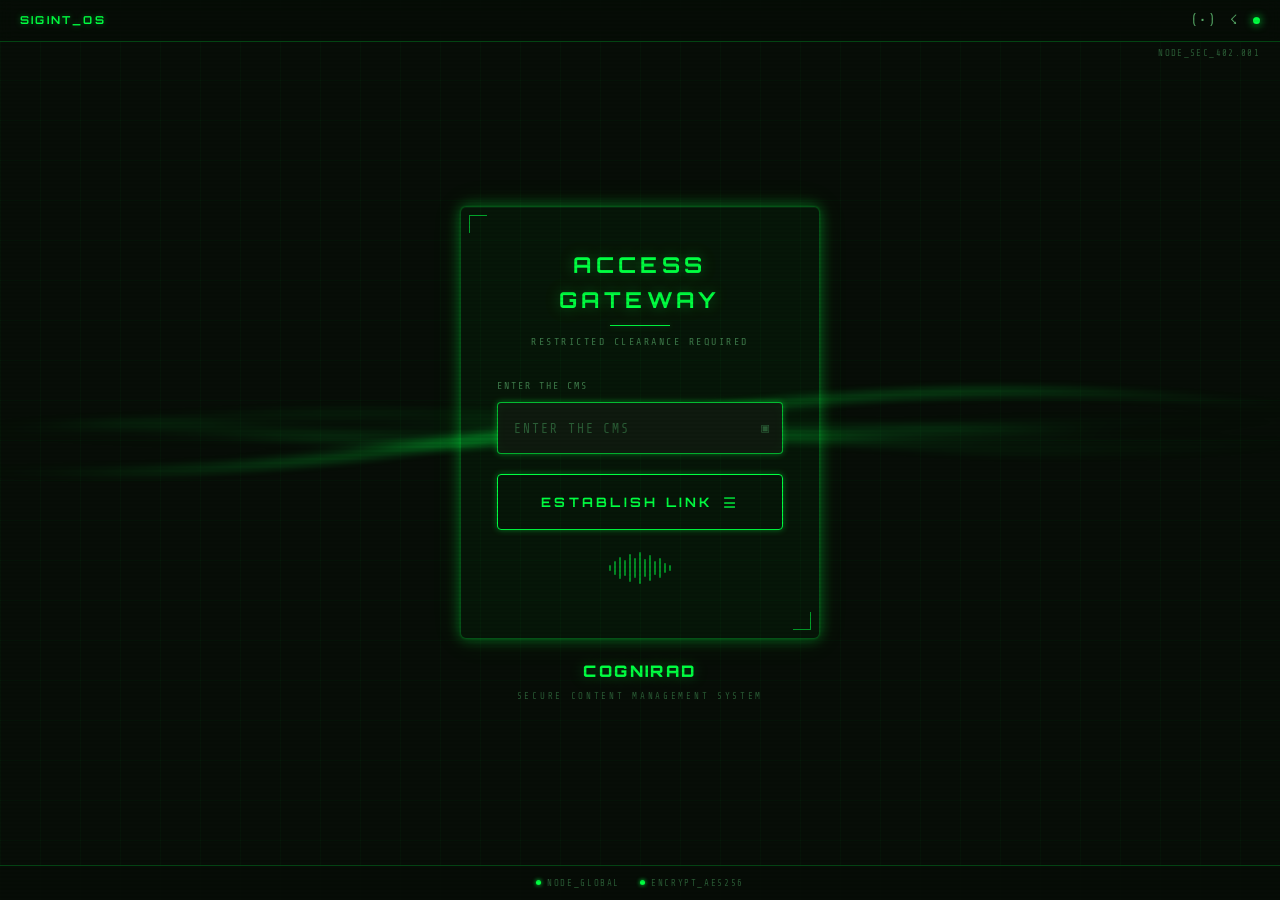
==== static/app.html @ 2909939a "Initial commit: Cognitive Radio Backend & Frontend" ====
<!DOCTYPE html>
<html lang="en">
<head>
  <meta charset="UTF-8" />
  <meta name="viewport" content="width=device-width, initial-scale=1.0, maximum-scale=1.0, user-scalable=no, viewport-fit=cover" />
  <meta name="theme-color" content="#070d07" />
  <title>COGNIRAD — TERMINAL</title>
  
  <script src="/static/js/auth.js"></script>
  
  <link rel="stylesheet" href="/static/css/style.css" />
  <link rel="stylesheet" href="/static/css/app.css" />
</head>
<body>

  <!-- Loading Screen -->
  <div id="app-loader">
    <div class="waveform">
      <div class="bar"></div><div class="bar"></div><div class="bar"></div><div class="bar"></div><div class="bar"></div>
    </div>
    <div class="loader-text">ESTABLISHING CONNECTION...</div>
  </div>

  <!-- Notification Banner -->
  <div id="notif-banner" class="notification-banner">
    <div class="notif-title" id="notif-title">SYS_ALERT</div>
    <div class="notif-body" id="notif-body">Incoming transmission...</div>
  </div>

  <div class="app-container">
    
    <!-- Shared Header -->
    <header class="app-header">
      <div class="header-top">
        <div class="header-brand">
          <span class="icon-wifi" aria-hidden="true">&#x2630;</span>
          SIGINT_OS
        </div>
        <div class="header-badge" id="header-status">ENCRYPTED</div>
      </div>
      <div class="header-info">
        <div>
          <div class="operator-id">
            <span class="status-dot"></span>
            <span id="header-name">OPERATOR_ID</span>
          </div>
          <div class="operator-sub" id="header-sub">CHAN_PRIMARY // SUB_RAD_04</div>
        </div>
        <div class="freq-display">
          <div class="freq-val" id="header-freq">--- MHz</div>
          <div class="energy-bar"><div class="energy-fill" id="header-energy"></div></div>
        </div>
      </div>
    </header>

    <!-- Viewport Slider -->
    <div class="view-slider">
      
      <!-- Layer 1: Contacts List -->
      <div id="contacts-panel" class="panel">
        <div class="contacts-scroll" id="contacts-list">
          <!-- Populated via JS -->
        </div>
        <footer class="sys-strip">
            <div class="sys-strip__item"><span class="dot"></span><span>NODE_GLOBAL</span></div>
            <div class="sys-strip__item"><span class="dot"></span><span>ENCRYPT_AES256</span></div>
        </footer>
      </div>

      <!-- Layer 2: Chat Panel -->
      <div id="chat-panel" class="panel">
        <div class="chat-header">
          <div class="chat-back" id="chat-back-btn">&#x25C0;</div>
          <div>
            <div class="chat-title" id="chat-target-name">NODE_SIGMA</div>
            <span class="chat-title-sub" id="chat-target-sub">Frequency locked</span>
          </div>
        </div>
        
        <div class="chat-scroll" id="chat-messages">
          <!-- Populated via JS -->
          <div class="empty-state">Secure channel established. Awaiting transmission...</div>
        </div>

        <div class="chat-input-bar">
          <div class="chat-input-wrapper">
            <input type="text" id="chat-input" class="chat-input" placeholder="ENTER_COMMAND_OR_MESSAGE..." autocomplete="off">
          </div>
          <button id="chat-send-btn" class="chat-send">&#x27A4;</button>
        </div>
      </div>

    </div>
  </div>

  <script src="/static/js/app.js"></script>
</body>
</html>
---- static/css/style.css ----
/* ============================================================
   COGNIRAD — SIGINT_OS Design System
   style.css — Global tokens, login screen, shared components
   ============================================================ */

@import url('https://fonts.googleapis.com/css2?family=Share+Tech+Mono&family=Orbitron:wght@400;700;900&display=swap');

/* ── TOKENS ──────────────────────────────────────────────── */
:root {
  --bg:           #070d07;
  --bg-panel:     #0b130b;
  --bg-input:     #0f1a0f;
  --bg-card:      rgba(0, 255, 65, 0.04);

  --green:        #00ff41;
  --green-mid:    #00cc33;
  --green-dim:    #1a4d26;
  --green-ghost:  rgba(0, 255, 65, 0.08);
  --green-glow:   rgba(0, 255, 65, 0.25);

  --amber:        #ffb800;
  --red:          #ff3333;
  --blue:         #00cfff;

  --text-primary:   #00ff41;
  --text-secondary: #5aad6a;
  --text-muted:     #2a5c35;
  --text-label:     #3d7a4a;

  --border:       rgba(0, 255, 65, 0.25);
  --border-focus: rgba(0, 255, 65, 0.7);

  --font-mono:    'Share Tech Mono', 'Courier New', monospace;
  --font-display: 'Orbitron', monospace;

  --glow-sm:  0 0 6px rgba(0, 255, 65, 0.4);
  --glow-md:  0 0 14px rgba(0, 255, 65, 0.35), 0 0 30px rgba(0, 255, 65, 0.1);
  --glow-lg:  0 0 20px rgba(0, 255, 65, 0.5), 0 0 60px rgba(0, 255, 65, 0.15);

  --radius-sm: 2px;
  --radius-md: 4px;
  --radius-lg: 6px;

  --transition: 0.2s ease;
}

/* ── RESET ───────────────────────────────────────────────── */
*, *::before, *::after {
  box-sizing: border-box;
  margin: 0;
  padding: 0;
}

html, body {
  height: 100%;
  overflow-x: hidden;
}

body {
  background-color: var(--bg);
  color: var(--text-primary);
  font-family: var(--font-mono);
  font-size: 14px;
  line-height: 1.6;
  -webkit-font-smoothing: antialiased;
}

/* ── SCROLLBAR ───────────────────────────────────────────── */
::-webkit-scrollbar { width: 4px; }
::-webkit-scrollbar-track { background: var(--bg); }
::-webkit-scrollbar-thumb { background: var(--green-dim); border-radius: 2px; }

/* ── SCANLINE OVERLAY ────────────────────────────────────── */
body::before {
  content: '';
  position: fixed;
  inset: 0;
  background: repeating-linear-gradient(
    0deg,
    transparent,
    transparent 2px,
    rgba(0, 0, 0, 0.07) 2px,
    rgba(0, 0, 0, 0.07) 4px
  );
  pointer-events: none;
  z-index: 9999;
}

/* ── GRID BACKGROUND ─────────────────────────────────────── */
body::after {
  content: '';
  position: fixed;
  inset: 0;
  background-image:
    linear-gradient(rgba(0,255,65,0.03) 1px, transparent 1px),
    linear-gradient(90deg, rgba(0,255,65,0.03) 1px, transparent 1px);
  background-size: 40px 40px;
  pointer-events: none;
  z-index: 0;
}

/* ── CANVAS WAVE BACKGROUND ──────────────────────────────── */
#wave-canvas {
  position: fixed;
  inset: 0;
  width: 100%;
  height: 100%;
  z-index: 1;
  opacity: 0.35;
}

/* ── PAGE WRAPPER ────────────────────────────────────────── */
.page {
  position: relative;
  z-index: 10;
  min-height: 100vh;
  display: flex;
  flex-direction: column;
}

/* ── STATUS BAR ──────────────────────────────────────────── */
.status-bar {
  display: flex;
  align-items: center;
  justify-content: space-between;
  padding: 10px 20px;
  border-bottom: 1px solid var(--border);
  background: rgba(7, 13, 7, 0.85);
  backdrop-filter: blur(8px);
  -webkit-backdrop-filter: blur(8px);
  letter-spacing: 0.12em;
  font-size: 11px;
}

.status-bar__brand {
  font-family: var(--font-display);
  font-size: 11px;
  font-weight: 700;
  color: var(--green);
  letter-spacing: 0.2em;
  text-shadow: var(--glow-sm);
}

.status-bar__right {
  display: flex;
  align-items: center;
  gap: 14px;
}

.status-dot {
  display: inline-block;
  width: 7px;
  height: 7px;
  border-radius: 50%;
  background: var(--green);
  box-shadow: 0 0 8px var(--green);
  animation: pulse-dot 2s ease-in-out infinite;
}

.status-dot.amber { background: var(--amber); box-shadow: 0 0 8px var(--amber); }
.status-dot.red   { background: var(--red);   box-shadow: 0 0 8px var(--red); }

@keyframes pulse-dot {
  0%, 100% { opacity: 1; }
  50% { opacity: 0.4; }
}

.icon-signal, .icon-wifi {
  color: var(--text-secondary);
  font-size: 13px;
}

/* ── NODE REF TAG ────────────────────────────────────────── */
.node-ref {
  font-size: 9px;
  color: var(--text-muted);
  letter-spacing: 0.15em;
  text-align: right;
  padding: 4px 20px 0;
}

/* ── LOGIN CONTAINER ─────────────────────────────────────── */
.login-container {
  flex: 1;
  display: flex;
  flex-direction: column;
  align-items: center;
  justify-content: center;
  padding: 24px 20px 40px;
  gap: 0;
}

/* ── LOGIN CARD ──────────────────────────────────────────── */
.login-card {
  width: 100%;
  max-width: 360px;
  background: var(--bg-card);
  border: 1px solid var(--border);
  border-radius: var(--radius-lg);
  padding: 32px 28px 28px;
  box-shadow:
    0 0 0 1px rgba(0,255,65,0.05),
    inset 0 1px 0 rgba(0,255,65,0.08),
    var(--glow-md);
  position: relative;
  overflow: hidden;
}

/* corner decorators */
.login-card::before,
.login-card::after {
  content: '';
  position: absolute;
  width: 18px;
  height: 18px;
  border-color: var(--green);
  border-style: solid;
  opacity: 0.6;
}
.login-card::before { top: 8px; left: 8px; border-width: 1px 0 0 1px; }
.login-card::after  { bottom: 8px; right: 8px; border-width: 0 1px 1px 0; }

/* ── CARD HEADER ─────────────────────────────────────────── */
.card-header {
  text-align: center;
  margin-bottom: 28px;
}

.card-header__title {
  font-family: var(--font-display);
  font-size: 20px;
  font-weight: 700;
  letter-spacing: 0.2em;
  color: var(--green);
  text-shadow: var(--glow-md);
  text-transform: uppercase;
}

.card-header__divider {
  display: block;
  width: 60px;
  height: 1px;
  background: var(--green);
  margin: 8px auto;
  box-shadow: var(--glow-sm);
}

.card-header__sub {
  font-size: 10px;
  letter-spacing: 0.25em;
  color: var(--text-label);
  text-transform: uppercase;
}

/* ── FORM ELEMENTS ───────────────────────────────────────── */
.form-group {
  margin-bottom: 20px;
}

.form-label {
  display: block;
  font-size: 10px;
  letter-spacing: 0.2em;
  color: var(--text-label);
  text-transform: uppercase;
  margin-bottom: 8px;
}

.input-wrapper {
  position: relative;
}

.form-input {
  width: 100%;
  height: 52px;
  background: var(--bg-input);
  border: 1px solid var(--border);
  border-radius: var(--radius-md);
  color: var(--text-primary);
  font-family: var(--font-mono);
  font-size: 15px;
  padding: 0 44px 0 16px;
  outline: none;
  transition: border-color var(--transition), box-shadow var(--transition);
  letter-spacing: 0.08em;
}

.form-input::placeholder {
  color: var(--text-muted);
  font-size: 13px;
  letter-spacing: 0.15em;
}

.form-input:focus {
  border-color: var(--border-focus);
  box-shadow: var(--glow-sm), inset 0 0 12px rgba(0,255,65,0.04);
}

.input-icon {
  position: absolute;
  right: 14px;
  top: 50%;
  transform: translateY(-50%);
  color: var(--text-muted);
  font-size: 13px;
  pointer-events: none;
}

/* ── ESTABLISH LINK BUTTON ───────────────────────────────── */
.btn-primary {
  width: 100%;
  height: 56px;
  background: transparent;
  border: 1px solid var(--green);
  border-radius: var(--radius-md);
  color: var(--green);
  font-family: var(--font-display);
  font-size: 13px;
  font-weight: 700;
  letter-spacing: 0.25em;
  text-transform: uppercase;
  cursor: pointer;
  position: relative;
  overflow: hidden;
  transition: all var(--transition);
  display: flex;
  align-items: center;
  justify-content: center;
  gap: 10px;
  box-shadow: var(--glow-sm);
  margin-top: 8px;
}

.btn-primary::before {
  content: '';
  position: absolute;
  inset: 0;
  background: linear-gradient(90deg, transparent, rgba(0,255,65,0.08), transparent);
  transform: translateX(-100%);
  transition: transform 0.6s ease;
}

.btn-primary:hover {
  background: rgba(0,255,65,0.07);
  box-shadow: var(--glow-lg);
  letter-spacing: 0.3em;
}

.btn-primary:hover::before {
  transform: translateX(100%);
}

.btn-primary:active {
  transform: scale(0.99);
}

.btn-primary.loading {
  pointer-events: none;
  opacity: 0.7;
}

/* QR icon in button */
.btn-icon {
  font-size: 14px;
  opacity: 0.7;
}

/* ── ERROR MESSAGE ────────────────────────────────────────── */
.error-msg {
  display: none;
  font-size: 11px;
  color: var(--red);
  letter-spacing: 0.1em;
  margin-top: 12px;
  text-align: center;
  padding: 8px;
  border: 1px solid rgba(255,51,51,0.3);
  border-radius: var(--radius-sm);
  background: rgba(255,51,51,0.05);
  animation: blink-in 0.3s ease;
}

.error-msg.visible {
  display: block;
}

@keyframes blink-in {
  from { opacity: 0; transform: translateY(-4px); }
  to   { opacity: 1; transform: translateY(0); }
}

/* ── WAVEFORM MINI (inside card) ─────────────────────────── */
.waveform-mini {
  height: 36px;
  margin: 20px 0;
  display: flex;
  align-items: center;
  justify-content: center;
  gap: 3px;
  opacity: 0.5;
}

.waveform-mini .bar {
  width: 2px;
  border-radius: 1px;
  background: var(--green);
  animation: wave-bar 1.4s ease-in-out infinite;
}

.waveform-mini .bar:nth-child(1)  { height: 6px;  animation-delay: 0s; }
.waveform-mini .bar:nth-child(2)  { height: 14px; animation-delay: 0.1s; }
.waveform-mini .bar:nth-child(3)  { height: 22px; animation-delay: 0.2s; }
.waveform-mini .bar:nth-child(4)  { height: 16px; animation-delay: 0.3s; }
.waveform-mini .bar:nth-child(5)  { height: 28px; animation-delay: 0.4s; }
.waveform-mini .bar:nth-child(6)  { height: 20px; animation-delay: 0.5s; }
.waveform-mini .bar:nth-child(7)  { height: 32px; animation-delay: 0.6s; }
.waveform-mini .bar:nth-child(8)  { height: 18px; animation-delay: 0.7s; }
.waveform-mini .bar:nth-child(9)  { height: 26px; animation-delay: 0.8s; }
.waveform-mini .bar:nth-child(10) { height: 14px; animation-delay: 0.9s; }
.waveform-mini .bar:nth-child(11) { height: 20px; animation-delay: 1.0s; }
.waveform-mini .bar:nth-child(12) { height: 10px; animation-delay: 1.1s; }
.waveform-mini .bar:nth-child(13) { height: 6px;  animation-delay: 1.2s; }

@keyframes wave-bar {
  0%, 100% { transform: scaleY(0.4); opacity: 0.4; }
  50%       { transform: scaleY(1);   opacity: 1; }
}

/* ── FOOTER ──────────────────────────────────────────────── */
.login-footer {
  text-align: center;
  margin-top: 20px;
}

.login-footer__brand {
  font-family: var(--font-display);
  font-size: 16px;
  font-weight: 900;
  color: var(--green);
  letter-spacing: 0.15em;
  text-shadow: var(--glow-md);
}

.login-footer__tagline {
  font-size: 9px;
  letter-spacing: 0.3em;
  color: var(--text-muted);
  text-transform: uppercase;
  margin-top: 4px;
}

/* ── SYSTEM STATUS STRIP ─────────────────────────────────── */
.sys-strip {
  display: flex;
  align-items: center;
  justify-content: center;
  gap: 20px;
  padding: 10px 20px;
  border-top: 1px solid var(--border);
  background: rgba(7, 13, 7, 0.9);
  font-size: 9px;
  letter-spacing: 0.18em;
  color: var(--text-muted);
  text-transform: uppercase;
  position: relative;
  z-index: 10;
}

.sys-strip__item {
  display: flex;
  align-items: center;
  gap: 6px;
}

.sys-strip__item .dot {
  width: 5px;
  height: 5px;
  border-radius: 50%;
  background: var(--green);
  box-shadow: 0 0 4px var(--green);
  flex-shrink: 0;
}

/* ── LOADING STATE (transition to app) ───────────────────── */
.loading-overlay {
  position: fixed;
  inset: 0;
  background: var(--bg);
  z-index: 1000;
  display: flex;
  flex-direction: column;
  align-items: center;
  justify-content: center;
  gap: 24px;
  opacity: 0;
  pointer-events: none;
  transition: opacity 0.3s ease;
}

.loading-overlay.active {
  opacity: 1;
  pointer-events: all;
}

.loading-overlay__text {
  font-family: var(--font-display);
  font-size: 12px;
  letter-spacing: 0.3em;
  color: var(--green);
  text-shadow: var(--glow-sm);
  animation: blink-text 1s step-end infinite;
}

@keyframes blink-text {
  0%, 100% { opacity: 1; }
  50%       { opacity: 0; }
}

.loading-bar-track {
  width: 200px;
  height: 2px;
  background: var(--green-dim);
  border-radius: 1px;
  overflow: hidden;
}

.loading-bar-fill {
  height: 100%;
  background: var(--green);
  box-shadow: var(--glow-sm);
  width: 0%;
  animation: load-fill 1.8s ease-in-out forwards;
}

@keyframes load-fill {
  0%   { width: 0%; }
  60%  { width: 75%; }
  100% { width: 100%; }
}

/* ── UTILITY CLASSES ─────────────────────────────────────── */
.hidden  { display: none !important; }
.sr-only { position: absolute; width: 1px; height: 1px; overflow: hidden; clip: rect(0,0,0,0); }

/* ── RESPONSIVE ──────────────────────────────────────────── */
@media (max-width: 479px) {
  .login-container {
    padding: 16px 16px 30px;
  }
  .login-card {
    padding: 24px 20px 20px;
    max-width: 100%;
  }
  .card-header__title {
    font-size: 18px;
    letter-spacing: 0.15em;
  }
  .form-input {
    font-size: 14px;
    height: 48px;
  }
  .btn-primary {
    height: 50px;
    font-size: 12px;
  }
  .login-footer {
    margin-top: 16px;
  }
  .login-footer__brand {
    font-size: 14px;
  }
  .sys-strip {
    gap: 12px;
    padding: 8px 16px;
    flex-wrap: wrap;
  }
}

@media (min-width: 480px) {
  .login-card {
    padding: 40px 36px 32px;
  }
  .card-header__title {
    font-size: 22px;
  }
}
---- static/css/app.css ----
/* ============================================================
   COGNIRAD — App Screen CSS (Chat & Contacts)
   ============================================================ */

body { overflow: hidden; } /* No body scroll on mobile */

.app-container {
    display: flex;
    flex-direction: column;
    height: 100vh;
    height: 100dvh;
    position: relative;
    overflow: hidden;
}

/* ── HEADER ──────────────────────────────────────────────── */
.app-header {
    flex-shrink: 0;
    padding: 12px 16px;
    border-bottom: 1px solid var(--border);
    background: rgba(7, 13, 7, 0.9);
    z-index: 20;
}
.header-top { display: flex; justify-content: space-between; align-items: center; margin-bottom: 8px; }
.header-brand { display: flex; align-items: center; gap: 8px; font-family: var(--font-display); color: var(--green); font-size: 14px; font-weight: bold; letter-spacing: 0.1em; }
.header-badge { border: 1px solid var(--green); padding: 2px 6px; font-size: 9px; color: var(--green); letter-spacing: 0.1em; }

.header-info { display: flex; justify-content: space-between; align-items: flex-end; }
.operator-id { display: flex; align-items: center; gap: 6px; font-size: 12px; color: var(--green); font-weight: bold; margin-bottom: 2px; }
.operator-sub { font-size: 9px; color: var(--text-muted); }
.freq-display { text-align: right; }
.freq-val { font-family: var(--font-display); font-size: 14px; font-weight: bold; color: var(--green); margin-bottom: 4px; }
.energy-bar { width: 100px; height: 4px; background: var(--green-dim); overflow: hidden; }
.energy-fill { height: 100%; background: var(--green); width: 0%; transition: width 0.3s; }

/* ── VIEWPORT SLIDER ─────────────────────────────────────── */
.view-slider {
    flex: 1;
    position: relative;
    width: 100%;
    overflow: hidden;
}
.panel {
    position: absolute;
    inset: 0;
    transition: transform 0.3s cubic-bezier(0.25, 0.8, 0.25, 1);
    background: var(--bg);
    display: flex;
    flex-direction: column;
}

#contacts-panel { transform: translateX(0); z-index: 10; }
#chat-panel { transform: translateX(100%); z-index: 15; box-shadow: -5px 0 20px rgba(0,0,0,0.5); }

body.viewing-chat #contacts-panel { transform: translateX(-30%); }
body.viewing-chat #chat-panel { transform: translateX(0); }

/* ── CONTACTS LIST ───────────────────────────────────────── */
.contacts-scroll {
    flex: 1;
    overflow-y: auto;
}
.contact-row {
    display: flex;
    align-items: center;
    padding: 12px 16px;
    border-bottom: 1px solid rgba(0, 255, 65, 0.1);
    cursor: pointer;
    min-height: 64px;
}
.contact-row:active { background: rgba(0, 255, 65, 0.05); }
.c-icon { width: 36px; height: 36px; border: 1px solid var(--border); display: flex; align-items: center; justify-content: center; margin-right: 12px; color: var(--green); }
.c-info { flex: 1; }
.c-name { font-weight: bold; font-size: 12px; color: var(--green); margin-bottom: 2px; }
.c-sub { font-size: 10px; color: var(--text-muted); }
.c-badge { background: var(--green); color: var(--bg); font-size: 10px; padding: 2px 6px; border-radius: 10px; font-weight: bold; display: none; margin-left: 10px; }
.c-badge.active { display: block; }
.status-indicator { width: 8px; height: 8px; border-radius: 50%; background: var(--text-muted); box-shadow: 0 0 5px var(--text-muted); margin-right: 12px;}
.status-indicator.online { background: var(--green); box-shadow: 0 0 5px var(--green); }
.status-indicator.jammed { background: var(--amber); box-shadow: 0 0 5px var(--amber); }

/* ── CHAT PANEL ──────────────────────────────────────────── */
.chat-header {
    display: flex;
    align-items: center;
    padding: 12px 16px;
    border-bottom: 1px solid var(--border);
    background: rgba(0, 255, 65, 0.03);
    flex-shrink: 0;
}
.chat-back { font-size: 20px; color: var(--green); cursor: pointer; margin-right: 12px; padding: 4px; }
.chat-title { font-size: 14px; font-weight: bold; color: var(--green); }
.chat-title-sub { font-size: 9px; color: var(--text-muted); display: block; margin-top: 2px; }

.chat-scroll {
    flex: 1;
    overflow-y: auto;
    padding: 16px;
    display: flex;
    flex-direction: column;
    gap: 12px;
}
.msg { max-width: 85%; padding: 10px 12px; border: 1px solid var(--border); font-size: 12px; line-height: 1.4; position: relative; }
.msg-time { position: absolute; top: -14px; font-size: 9px; color: var(--text-muted); white-space: nowrap; }
.msg.in { align-self: flex-start; background: rgba(0, 255, 65, 0.02); }
.msg.in .msg-time { left: 0; }
.msg.out { align-self: flex-end; border-color: var(--green); background: rgba(0, 255, 65, 0.08); }
.msg.out .msg-time { right: 0; }
.msg.system { align-self: center; border-color: var(--red); color: var(--red); background: rgba(255, 51, 51, 0.05); text-align: center; max-width: 95%; font-size: 11px; margin: 10px 0;}

/* ── CHAT INPUT ──────────────────────────────────────────── */
.chat-input-bar {
    flex-shrink: 0;
    display: flex;
    align-items: center;
    padding: 10px;
    border-top: 1px solid var(--border);
    background: var(--bg-panel);
    gap: 8px;
    position: relative;
    z-index: 30; /* Keep above keyboard */
}
.chat-input-wrapper {
    flex: 1;
    display: flex;
    align-items: center;
    border: 1px solid var(--border);
    padding: 0 12px;
    height: 44px;
    background: var(--bg-input);
}
.chat-input-wrapper::before { content: 'CMD>'; color: var(--text-muted); font-size: 12px; margin-right: 8px; }
.chat-input { flex: 1; background: transparent; border: none; color: var(--green); font-family: var(--font-mono); font-size: 14px; outline: none; }
.chat-send { background: var(--green); border: none; width: 44px; height: 44px; display: flex; align-items: center; justify-content: center; cursor: pointer; color: var(--bg); font-size: 18px; }
.chat-send:active { transform: scale(0.95); }

/* ── LOADING SCREEN ──────────────────────────────────────── */
#app-loader {
    position: fixed; inset: 0; background: var(--bg); z-index: 9999;
    display: flex; flex-direction: column; align-items: center; justify-content: center;
    transition: opacity 0.5s;
}
.waveform {
    width: 100px; height: 30px; display: flex; align-items: center; gap: 3px; margin-bottom: 20px;
}
.waveform .bar {
    flex: 1; background: var(--green); height: 100%; animation: wave 1s ease-in-out infinite; transform-origin: center;
}
.waveform .bar:nth-child(2) { animation-delay: 0.1s; }
.waveform .bar:nth-child(3) { animation-delay: 0.2s; }
.waveform .bar:nth-child(4) { animation-delay: 0.3s; }
.waveform .bar:nth-child(5) { animation-delay: 0.4s; }
@keyframes wave { 0%, 100% { transform: scaleY(0.2); } 50% { transform: scaleY(1); } }
.loader-text { font-family: var(--font-display); font-size: 12px; letter-spacing: 0.3em; color: var(--green); animation: blink-text 1s step-end infinite; }

/* ── NOTIFICATIONS ───────────────────────────────────────── */
.notification-banner {
    position: fixed; top: -100px; left: 10px; right: 10px; background: rgba(7, 13, 7, 0.95); border: 1px solid var(--green);
    padding: 12px 16px; z-index: 10000; transition: top 0.3s cubic-bezier(0.175, 0.885, 0.32, 1.275);
    box-shadow: var(--glow-md); border-left: 4px solid var(--green); display: flex; flex-direction: column;
}
.notification-banner.show { top: 10px; }
.notif-title { font-weight: bold; font-size: 11px; color: var(--green); margin-bottom: 4px; }
.notif-body { font-size: 12px; color: var(--text-secondary); white-space: nowrap; overflow: hidden; text-overflow: ellipsis; }

/* ── EMPTY STATE ─────────────────────────────────────────── */
.empty-state { text-align: center; padding: 40px 20px; color: var(--text-muted); font-size: 12px; font-style: italic; }
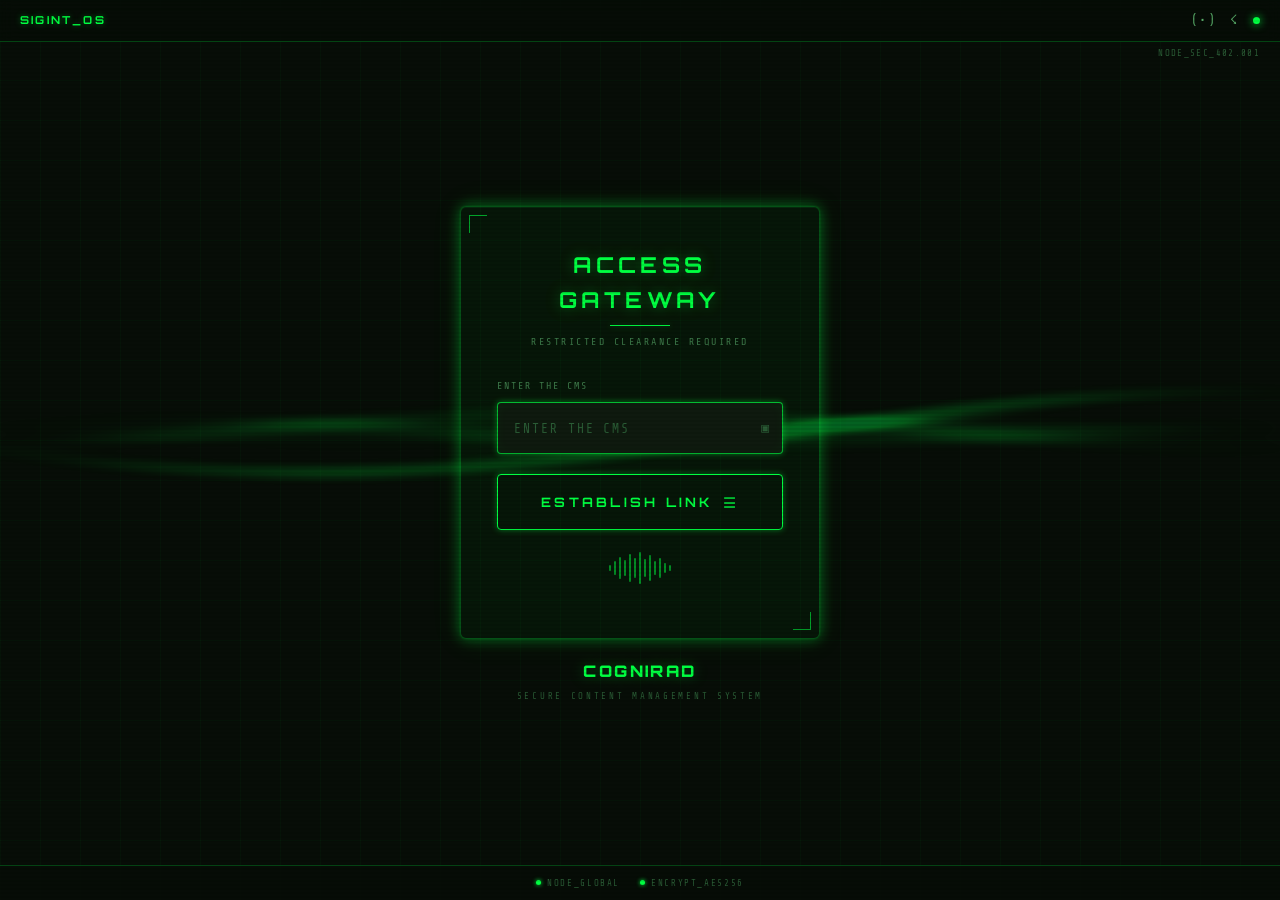
==== commit 1c07cacb: "feat: deliver full CogniRad platform refresh Consolidate the cognitive-radio backend, allocator/clas" ====
--- a/static/app.html
+++ b/static/app.html
@@ -23,8 +23,27 @@
 
   <!-- Notification Banner -->
   <div id="notif-banner" class="notification-banner">
-    <div class="notif-title" id="notif-title">SYS_ALERT</div>
+    <div class="notif-header">
+      <div class="notif-dot"></div>
+      <div class="notif-title" id="notif-title">SYS_ALERT</div>
+    </div>
     <div class="notif-body" id="notif-body">Incoming transmission...</div>
+  </div>
+
+  <!-- ── FORCED JAM OVERLAY ─────────────────────────────────────────── -->
+  <!-- Covers the entire screen when admin force-jams the user's channel -->
+  <div id="jam-overlay" class="jam-overlay" aria-live="assertive" aria-atomic="true">
+    <div class="jam-scanlines"></div>
+    <div class="jam-content">
+      <div class="jam-icon">⚠</div>
+      <div class="jam-title">CHANNEL JAMMED</div>
+      <div class="jam-channel" id="jam-channel-label">CH-?</div>
+      <div class="jam-sub">SPECTRUM INTERFERENCE DETECTED<br>AWAITING REALLOCATION…</div>
+      <div class="jam-bars">
+        <span></span><span></span><span></span><span></span><span></span>
+        <span></span><span></span><span></span><span></span><span></span>
+      </div>
+    </div>
   </div>
 
   <div class="app-container">
@@ -34,7 +53,7 @@
       <div class="header-top">
         <div class="header-brand">
           <span class="icon-wifi" aria-hidden="true">&#x2630;</span>
-          SIGINT_OS
+          COGNIRAD
         </div>
         <div class="header-badge" id="header-status">ENCRYPTED</div>
       </div>
@@ -58,6 +77,21 @@
       
       <!-- Layer 1: Contacts List -->
       <div id="contacts-panel" class="panel">
+        <!-- Search bar -->
+        <div class="contacts-search-bar">
+          <span class="search-icon">&#x1F50D;</span>
+          <input type="text" id="contacts-search" class="contacts-search-input" placeholder="Search contacts..." autocomplete="off" />
+          <button id="search-clear" class="search-clear" aria-label="Clear search">&#x2715;</button>
+        </div>
+
+        <!-- Filter Tabs -->
+        <div class="filter-tabs">
+          <button class="filter-tab active" data-filter="all" onclick="setFilter('all')">All</button>
+          <button class="filter-tab" data-filter="same" onclick="setFilter('same')">Same Channel</button>
+          <button class="filter-tab" data-filter="other" onclick="setFilter('other')">Cross Channel</button>
+          <button class="filter-tab" data-filter="online" onclick="setFilter('online')">Online</button>
+        </div>
+
         <div class="contacts-scroll" id="contacts-list">
           <!-- Populated via JS -->
         </div>
@@ -84,7 +118,7 @@
 
         <div class="chat-input-bar">
           <div class="chat-input-wrapper">
-            <input type="text" id="chat-input" class="chat-input" placeholder="ENTER_COMMAND_OR_MESSAGE..." autocomplete="off">
+            <input type="text" id="chat-input" class="chat-input" placeholder="Type a message..." autocomplete="off">
           </div>
           <button id="chat-send-btn" class="chat-send">&#x27A4;</button>
         </div>
--- a/static/css/app.css
+++ b/static/css/app.css
@@ -1,8 +1,11 @@
 /* ============================================================
    COGNIRAD — App Screen CSS (Chat & Contacts)
+   Complete rewrite for responsiveness, contrast, and WhatsApp-style UX
    ============================================================ */
 
-body { overflow: hidden; } /* No body scroll on mobile */
+body {
+    overflow: hidden;
+}
 
 .app-container {
     display: flex;
@@ -16,22 +19,91 @@
 /* ── HEADER ──────────────────────────────────────────────── */
 .app-header {
     flex-shrink: 0;
-    padding: 12px 16px;
-    border-bottom: 1px solid var(--border);
-    background: rgba(7, 13, 7, 0.9);
+    padding: 14px 16px;
+    border-bottom: 1px solid rgba(0, 255, 65, 0.2);
+    background: linear-gradient(180deg, rgba(0, 255, 65, 0.08) 0%, rgba(7, 13, 7, 0.95) 100%);
     z-index: 20;
 }
-.header-top { display: flex; justify-content: space-between; align-items: center; margin-bottom: 8px; }
-.header-brand { display: flex; align-items: center; gap: 8px; font-family: var(--font-display); color: var(--green); font-size: 14px; font-weight: bold; letter-spacing: 0.1em; }
-.header-badge { border: 1px solid var(--green); padding: 2px 6px; font-size: 9px; color: var(--green); letter-spacing: 0.1em; }
-
-.header-info { display: flex; justify-content: space-between; align-items: flex-end; }
-.operator-id { display: flex; align-items: center; gap: 6px; font-size: 12px; color: var(--green); font-weight: bold; margin-bottom: 2px; }
-.operator-sub { font-size: 9px; color: var(--text-muted); }
-.freq-display { text-align: right; }
-.freq-val { font-family: var(--font-display); font-size: 14px; font-weight: bold; color: var(--green); margin-bottom: 4px; }
-.energy-bar { width: 100px; height: 4px; background: var(--green-dim); overflow: hidden; }
-.energy-fill { height: 100%; background: var(--green); width: 0%; transition: width 0.3s; }
+
+.header-top {
+    display: flex;
+    justify-content: space-between;
+    align-items: center;
+    margin-bottom: 10px;
+}
+
+.header-brand {
+    display: flex;
+    align-items: center;
+    gap: 8px;
+    font-family: var(--font-display);
+    color: #40ff80;
+    font-size: 15px;
+    font-weight: bold;
+    letter-spacing: 0.12em;
+    text-shadow: 0 0 12px rgba(0, 255, 65, 0.5);
+}
+
+.header-badge {
+    border: 1px solid #40ff80;
+    padding: 3px 8px;
+    font-size: 9px;
+    color: #40ff80;
+    letter-spacing: 0.12em;
+    border-radius: 3px;
+    background: rgba(0, 255, 65, 0.06);
+}
+
+.header-info {
+    display: flex;
+    justify-content: space-between;
+    align-items: flex-end;
+}
+
+.operator-id {
+    display: flex;
+    align-items: center;
+    gap: 6px;
+    font-size: 13px;
+    color: #b8ffce;
+    font-weight: bold;
+    margin-bottom: 3px;
+}
+
+.operator-sub {
+    font-size: 10px;
+    color: #5aad6a;
+}
+
+.freq-display {
+    text-align: right;
+}
+
+.freq-val {
+    font-family: var(--font-display);
+    font-size: 14px;
+    font-weight: bold;
+    color: #40ff80;
+    margin-bottom: 4px;
+    text-shadow: 0 0 8px rgba(0, 255, 65, 0.4);
+}
+
+.energy-bar {
+    width: 100px;
+    height: 5px;
+    background: rgba(0, 255, 65, 0.1);
+    overflow: hidden;
+    border-radius: 3px;
+}
+
+.energy-fill {
+    height: 100%;
+    background: linear-gradient(90deg, #00cc33, #40ff80);
+    width: 0%;
+    transition: width 0.3s;
+    border-radius: 3px;
+    box-shadow: 0 0 6px rgba(0, 255, 65, 0.5);
+}
 
 /* ── VIEWPORT SLIDER ─────────────────────────────────────── */
 .view-slider {
@@ -40,6 +112,7 @@
     width: 100%;
     overflow: hidden;
 }
+
 .panel {
     position: absolute;
     inset: 0;
@@ -49,119 +122,898 @@
     flex-direction: column;
 }
 
-#contacts-panel { transform: translateX(0); z-index: 10; }
-#chat-panel { transform: translateX(100%); z-index: 15; box-shadow: -5px 0 20px rgba(0,0,0,0.5); }
-
-body.viewing-chat #contacts-panel { transform: translateX(-30%); }
-body.viewing-chat #chat-panel { transform: translateX(0); }
+#contacts-panel {
+    transform: translateX(0);
+    z-index: 10;
+}
+
+#chat-panel {
+    transform: translateX(100%);
+    z-index: 15;
+    box-shadow: -5px 0 20px rgba(0, 0, 0, 0.5);
+}
+
+body.viewing-chat #contacts-panel {
+    transform: translateX(-30%);
+}
+
+body.viewing-chat #chat-panel {
+    transform: translateX(0);
+}
+
+/* ── SEARCH BAR ──────────────────────────────────────────── */
+.contacts-search-bar {
+    flex-shrink: 0;
+    display: flex;
+    align-items: center;
+    padding: 10px 14px;
+    border-bottom: 1px solid rgba(0, 255, 65, 0.12);
+    background: rgba(0, 255, 65, 0.03);
+    gap: 10px;
+}
+
+.search-icon {
+    font-size: 16px;
+    flex-shrink: 0;
+    opacity: 0.8;
+}
+
+.contacts-search-input {
+    flex: 1;
+    background: rgba(0, 255, 65, 0.05);
+    border: 1px solid rgba(0, 255, 65, 0.15);
+    border-radius: 6px;
+    outline: none;
+    color: #b8ffce;
+    font-family: var(--font-mono);
+    font-size: 13px;
+    letter-spacing: 0.03em;
+    caret-color: #40ff80;
+    padding: 8px 12px;
+    transition: border-color 0.2s, background 0.2s;
+}
+
+.contacts-search-input:focus {
+    border-color: rgba(0, 255, 65, 0.4);
+    background: rgba(0, 255, 65, 0.08);
+}
+
+.contacts-search-input::placeholder {
+    color: #5aad6a;
+    opacity: 0.6;
+    font-size: 12px;
+}
+
+.search-clear {
+    background: none;
+    border: none;
+    color: #5aad6a;
+    font-size: 14px;
+    cursor: pointer;
+    padding: 0 4px;
+    line-height: 1;
+    display: none;
+    transition: color 0.2s;
+}
+
+.search-clear:hover {
+    color: #b8ffce;
+}
+
+.search-clear.visible {
+    display: block;
+}
+
+/* ── FILTER TABS ─────────────────────────────────────────── */
+.filter-tabs {
+    flex-shrink: 0;
+    display: flex;
+    gap: 0;
+    padding: 0;
+    border-bottom: 1px solid rgba(0, 255, 65, 0.12);
+    background: rgba(0, 0, 0, 0.3);
+    overflow-x: auto;
+    -webkit-overflow-scrolling: touch;
+    scrollbar-width: none;
+}
+
+.filter-tabs::-webkit-scrollbar {
+    display: none;
+}
+
+.filter-tab {
+    flex: 1;
+    min-width: max-content;
+    padding: 10px 14px;
+    border: none;
+    background: transparent;
+    color: #5aad6a;
+    font-family: var(--font-mono);
+    font-size: 11px;
+    font-weight: bold;
+    letter-spacing: 0.06em;
+    cursor: pointer;
+    white-space: nowrap;
+    border-bottom: 2px solid transparent;
+    transition: all 0.2s ease;
+    text-transform: uppercase;
+}
+
+.filter-tab:hover {
+    color: #b8ffce;
+    background: rgba(0, 255, 65, 0.04);
+}
+
+.filter-tab.active {
+    color: #40ff80;
+    border-bottom: 2px solid #40ff80;
+    background: rgba(0, 255, 65, 0.06);
+    text-shadow: 0 0 8px rgba(0, 255, 65, 0.4);
+}
 
 /* ── CONTACTS LIST ───────────────────────────────────────── */
 .contacts-scroll {
     flex: 1;
     overflow-y: auto;
-}
+    min-height: 0;
+}
+
 .contact-row {
     display: flex;
     align-items: center;
-    padding: 12px 16px;
-    border-bottom: 1px solid rgba(0, 255, 65, 0.1);
+    padding: 14px 16px;
+    border-bottom: 1px solid rgba(0, 255, 65, 0.06);
     cursor: pointer;
-    min-height: 64px;
-}
-.contact-row:active { background: rgba(0, 255, 65, 0.05); }
-.c-icon { width: 36px; height: 36px; border: 1px solid var(--border); display: flex; align-items: center; justify-content: center; margin-right: 12px; color: var(--green); }
-.c-info { flex: 1; }
-.c-name { font-weight: bold; font-size: 12px; color: var(--green); margin-bottom: 2px; }
-.c-sub { font-size: 10px; color: var(--text-muted); }
-.c-badge { background: var(--green); color: var(--bg); font-size: 10px; padding: 2px 6px; border-radius: 10px; font-weight: bold; display: none; margin-left: 10px; }
-.c-badge.active { display: block; }
-.status-indicator { width: 8px; height: 8px; border-radius: 50%; background: var(--text-muted); box-shadow: 0 0 5px var(--text-muted); margin-right: 12px;}
-.status-indicator.online { background: var(--green); box-shadow: 0 0 5px var(--green); }
-.status-indicator.jammed { background: var(--amber); box-shadow: 0 0 5px var(--amber); }
+    min-height: 68px;
+    transition: background 0.15s ease;
+}
+
+.contact-row:hover {
+    background: rgba(0, 255, 65, 0.04);
+}
+
+.contact-row:active {
+    background: rgba(0, 255, 65, 0.08);
+}
+
+.contact-row.route-cross-channel {
+    background: rgba(255, 191, 0, 0.03);
+}
+
+.contact-row.route-cross-channel:hover {
+    background: rgba(255, 191, 0, 0.06);
+}
+
+.contact-row.route-cross-channel .c-sub {
+    color: var(--amber);
+}
+
+.contact-row.route-same-channel .c-sub {
+    color: #5aad6a;
+}
+
+.c-icon {
+    width: 36px;
+    height: 36px;
+    border: 1px solid rgba(0, 255, 65, 0.2);
+    display: flex;
+    align-items: center;
+    justify-content: center;
+    margin-right: 12px;
+    color: #40ff80;
+}
+
+.c-info {
+    flex: 1;
+    min-width: 0;
+}
+
+.c-name {
+    font-weight: bold;
+    font-size: 13px;
+    color: #d0ffe0;
+    margin-bottom: 3px;
+}
+
+.c-sub {
+    font-size: 10px;
+    color: #5aad6a;
+}
+
+.c-badge {
+    background: #40ff80;
+    color: var(--bg);
+    font-size: 10px;
+    padding: 2px 7px;
+    border-radius: 10px;
+    font-weight: bold;
+    display: none;
+    margin-left: 10px;
+    box-shadow: 0 0 8px rgba(0, 255, 65, 0.4);
+}
+
+.c-badge.active {
+    display: block;
+}
+
+.status-indicator {
+    width: 10px;
+    height: 10px;
+    border-radius: 50%;
+    background: #2a5c35;
+    box-shadow: 0 0 4px #2a5c35;
+    margin-right: 12px;
+    flex-shrink: 0;
+}
+
+.status-indicator.online {
+    background: #40ff80;
+    box-shadow: 0 0 8px rgba(64, 255, 128, 0.6);
+}
+
+.status-indicator.jammed {
+    background: var(--amber);
+    box-shadow: 0 0 6px rgba(255, 184, 0, 0.5);
+}
+
+.status-indicator.away {
+    background: rgba(64, 255, 128, 0.35);
+    box-shadow: 0 0 4px rgba(64, 255, 128, 0.3);
+}
+
+/* ── SECTION HEADERS ─────────────────────────────────────── */
+.section-header {
+    padding: 8px 16px 6px;
+    font-size: 10px;
+    letter-spacing: 0.15em;
+    font-weight: bold;
+    border-bottom: 1px solid rgba(0, 255, 65, 0.06);
+    position: sticky;
+    top: 0;
+    z-index: 5;
+    backdrop-filter: blur(8px);
+}
+
+.section-same {
+    color: #40ff80;
+    background: rgba(0, 255, 65, 0.08);
+    border-left: 3px solid #40ff80;
+}
+
+.section-other {
+    color: var(--amber);
+    background: rgba(255, 191, 0, 0.06);
+    border-left: 3px solid var(--amber);
+}
+
+.section-offline {
+    color: #5aad6a;
+    background: rgba(255, 255, 255, 0.02);
+    border-left: 3px solid #5aad6a;
+}
+
+/* ── CONTACT ROW DETAIL ──────────────────────────────────── */
+.c-name-row {
+    display: flex;
+    align-items: center;
+    gap: 6px;
+    margin-bottom: 4px;
+}
+
+.c-sub-row {
+    display: flex;
+    align-items: center;
+    gap: 6px;
+}
+
+.c-freq {
+    font-size: 10px;
+    color: #5aad6a;
+    letter-spacing: 0.04em;
+}
+
+.c-freq.muted {
+    opacity: 0.4;
+}
+
+.ch-tag {
+    font-size: 9px;
+    padding: 2px 6px;
+    border: 1px solid rgba(64, 255, 128, 0.4);
+    color: #40ff80;
+    letter-spacing: 0.06em;
+    border-radius: 3px;
+    white-space: nowrap;
+    opacity: 0.85;
+    background: rgba(0, 255, 65, 0.06);
+}
+
+.offline-tag {
+    border-color: #5aad6a;
+    color: #5aad6a;
+    background: rgba(90, 173, 106, 0.06);
+}
+
+.contact-row.route-cross-channel .ch-tag {
+    border-color: rgba(255, 184, 0, 0.5);
+    color: var(--amber);
+    background: rgba(255, 191, 0, 0.06);
+}
+
+.c-preview {
+    font-size: 11px;
+    color: #5aad6a;
+    overflow: hidden;
+    text-overflow: ellipsis;
+    white-space: nowrap;
+    max-width: 200px;
+}
+
+.c-right {
+    display: flex;
+    align-items: center;
+    flex-shrink: 0;
+}
 
 /* ── CHAT PANEL ──────────────────────────────────────────── */
 .chat-header {
     display: flex;
     align-items: center;
-    padding: 12px 16px;
-    border-bottom: 1px solid var(--border);
-    background: rgba(0, 255, 65, 0.03);
+    padding: 14px 16px;
+    border-bottom: 1px solid rgba(0, 255, 65, 0.15);
+    background: linear-gradient(180deg, rgba(0, 255, 65, 0.06) 0%, transparent 100%);
     flex-shrink: 0;
 }
-.chat-back { font-size: 20px; color: var(--green); cursor: pointer; margin-right: 12px; padding: 4px; }
-.chat-title { font-size: 14px; font-weight: bold; color: var(--green); }
-.chat-title-sub { font-size: 9px; color: var(--text-muted); display: block; margin-top: 2px; }
-
+
+.chat-back {
+    font-size: 20px;
+    color: #40ff80;
+    cursor: pointer;
+    margin-right: 14px;
+    padding: 4px 8px;
+    border-radius: 4px;
+    transition: background 0.15s;
+}
+
+.chat-back:hover {
+    background: rgba(0, 255, 65, 0.1);
+}
+
+.chat-title {
+    font-size: 15px;
+    font-weight: bold;
+    color: #d0ffe0;
+}
+
+.chat-title-sub {
+    font-size: 10px;
+    color: #5aad6a;
+    display: block;
+    margin-top: 3px;
+}
+
+/* ── CHAT MESSAGES (WhatsApp-style: newest at bottom) ────── */
 .chat-scroll {
     flex: 1;
     overflow-y: auto;
     padding: 16px;
     display: flex;
     flex-direction: column;
-    gap: 12px;
-}
-.msg { max-width: 85%; padding: 10px 12px; border: 1px solid var(--border); font-size: 12px; line-height: 1.4; position: relative; }
-.msg-time { position: absolute; top: -14px; font-size: 9px; color: var(--text-muted); white-space: nowrap; }
-.msg.in { align-self: flex-start; background: rgba(0, 255, 65, 0.02); }
-.msg.in .msg-time { left: 0; }
-.msg.out { align-self: flex-end; border-color: var(--green); background: rgba(0, 255, 65, 0.08); }
-.msg.out .msg-time { right: 0; }
-.msg.system { align-self: center; border-color: var(--red); color: var(--red); background: rgba(255, 51, 51, 0.05); text-align: center; max-width: 95%; font-size: 11px; margin: 10px 0;}
+    gap: 14px;
+    min-height: 0; /* critical — lets flex child shrink to enable scrolling */
+}
+
+/* Spacer pushes messages to the bottom when there are only a few */
+.chat-scroll::before {
+    content: '';
+    flex: 1 1 auto;
+}
+
+.msg {
+    max-width: 80%;
+    padding: 10px 14px;
+    border-radius: 8px;
+    font-size: 13px;
+    line-height: 1.5;
+    position: relative;
+    word-wrap: break-word;
+    animation: msg-appear 0.2s ease;
+}
+
+@keyframes msg-appear {
+    from { opacity: 0; transform: translateY(6px); }
+    to   { opacity: 1; transform: translateY(0); }
+}
+
+.msg-time {
+    font-size: 9px;
+    color: #5aad6a;
+    white-space: nowrap;
+    margin-top: 4px;
+    text-align: right;
+}
+
+.msg-route {
+    font-size: 9px;
+    color: var(--amber);
+    letter-spacing: 0.08em;
+    margin-bottom: 4px;
+    font-weight: bold;
+}
+
+.msg.in {
+    align-self: flex-start;
+    background: rgba(0, 255, 65, 0.06);
+    border: 1px solid rgba(0, 255, 65, 0.12);
+    border-radius: 2px 12px 12px 12px;
+    color: #b8ffce;
+}
+
+.msg.in .msg-time {
+    text-align: left;
+}
+
+.msg.out {
+    align-self: flex-end;
+    border: 1px solid rgba(0, 255, 65, 0.25);
+    background: rgba(0, 255, 65, 0.1);
+    border-radius: 12px 2px 12px 12px;
+    color: #d0ffe0;
+}
+
+.msg.out.optimistic {
+    opacity: 0.7;
+}
+
+.msg.out.confirmed {
+    opacity: 1;
+}
+
+.msg-sending {
+    display: inline;
+    font-size: 10px;
+    margin-left: 6px;
+}
+
+.msg.system {
+    align-self: center;
+    border: 1px solid rgba(255, 80, 80, 0.3);
+    color: #ff8888;
+    background: rgba(255, 51, 51, 0.08);
+    text-align: center;
+    max-width: 90%;
+    font-size: 11px;
+    margin: 8px 0;
+    border-radius: 6px;
+    padding: 8px 14px;
+}
 
 /* ── CHAT INPUT ──────────────────────────────────────────── */
 .chat-input-bar {
     flex-shrink: 0;
     display: flex;
     align-items: center;
-    padding: 10px;
-    border-top: 1px solid var(--border);
-    background: var(--bg-panel);
+    padding: 10px 12px;
+    border-top: 1px solid rgba(0, 255, 65, 0.12);
+    background: rgba(7, 13, 7, 0.95);
     gap: 8px;
     position: relative;
-    z-index: 30; /* Keep above keyboard */
-}
+    z-index: 30;
+}
+
 .chat-input-wrapper {
     flex: 1;
     display: flex;
     align-items: center;
-    border: 1px solid var(--border);
-    padding: 0 12px;
+    border: 1px solid rgba(0, 255, 65, 0.2);
+    padding: 0 14px;
     height: 44px;
-    background: var(--bg-input);
-}
-.chat-input-wrapper::before { content: 'CMD>'; color: var(--text-muted); font-size: 12px; margin-right: 8px; }
-.chat-input { flex: 1; background: transparent; border: none; color: var(--green); font-family: var(--font-mono); font-size: 14px; outline: none; }
-.chat-send { background: var(--green); border: none; width: 44px; height: 44px; display: flex; align-items: center; justify-content: center; cursor: pointer; color: var(--bg); font-size: 18px; }
-.chat-send:active { transform: scale(0.95); }
+    background: rgba(0, 255, 65, 0.03);
+    border-radius: 22px;
+    transition: border-color 0.2s;
+}
+
+.chat-input-wrapper:focus-within {
+    border-color: rgba(0, 255, 65, 0.45);
+    background: rgba(0, 255, 65, 0.06);
+}
+
+.chat-input-wrapper::before {
+    content: none;
+}
+
+.chat-input {
+    flex: 1;
+    background: transparent;
+    border: none;
+    color: #d0ffe0;
+    font-family: var(--font-mono);
+    font-size: 14px;
+    outline: none;
+}
+
+.chat-input::placeholder {
+    color: #5aad6a;
+    opacity: 0.5;
+}
+
+.chat-send {
+    background: linear-gradient(135deg, #00cc33, #40ff80);
+    border: none;
+    width: 44px;
+    height: 44px;
+    display: flex;
+    align-items: center;
+    justify-content: center;
+    cursor: pointer;
+    color: #070d07;
+    font-size: 18px;
+    border-radius: 50%;
+    box-shadow: 0 0 12px rgba(0, 255, 65, 0.3);
+    transition: transform 0.1s, box-shadow 0.2s;
+}
+
+.chat-send:hover {
+    box-shadow: 0 0 18px rgba(0, 255, 65, 0.5);
+}
+
+.chat-send:active {
+    transform: scale(0.9);
+}
 
 /* ── LOADING SCREEN ──────────────────────────────────────── */
 #app-loader {
-    position: fixed; inset: 0; background: var(--bg); z-index: 9999;
-    display: flex; flex-direction: column; align-items: center; justify-content: center;
+    position: fixed;
+    inset: 0;
+    background: var(--bg);
+    z-index: 9999;
+    display: flex;
+    flex-direction: column;
+    align-items: center;
+    justify-content: center;
     transition: opacity 0.5s;
 }
+
 .waveform {
-    width: 100px; height: 30px; display: flex; align-items: center; gap: 3px; margin-bottom: 20px;
-}
+    width: 100px;
+    height: 30px;
+    display: flex;
+    align-items: center;
+    gap: 3px;
+    margin-bottom: 20px;
+}
+
 .waveform .bar {
-    flex: 1; background: var(--green); height: 100%; animation: wave 1s ease-in-out infinite; transform-origin: center;
-}
+    flex: 1;
+    background: #40ff80;
+    height: 100%;
+    animation: wave 1s ease-in-out infinite;
+    transform-origin: center;
+    border-radius: 2px;
+}
+
 .waveform .bar:nth-child(2) { animation-delay: 0.1s; }
 .waveform .bar:nth-child(3) { animation-delay: 0.2s; }
 .waveform .bar:nth-child(4) { animation-delay: 0.3s; }
 .waveform .bar:nth-child(5) { animation-delay: 0.4s; }
-@keyframes wave { 0%, 100% { transform: scaleY(0.2); } 50% { transform: scaleY(1); } }
-.loader-text { font-family: var(--font-display); font-size: 12px; letter-spacing: 0.3em; color: var(--green); animation: blink-text 1s step-end infinite; }
+
+@keyframes wave {
+    0%, 100% { transform: scaleY(0.2); }
+    50%      { transform: scaleY(1); }
+}
+
+.loader-text {
+    font-family: var(--font-display);
+    font-size: 12px;
+    letter-spacing: 0.3em;
+    color: #40ff80;
+    animation: blink-text 1s step-end infinite;
+}
 
 /* ── NOTIFICATIONS ───────────────────────────────────────── */
 .notification-banner {
-    position: fixed; top: -100px; left: 10px; right: 10px; background: rgba(7, 13, 7, 0.95); border: 1px solid var(--green);
-    padding: 12px 16px; z-index: 10000; transition: top 0.3s cubic-bezier(0.175, 0.885, 0.32, 1.275);
-    box-shadow: var(--glow-md); border-left: 4px solid var(--green); display: flex; flex-direction: column;
-}
-.notification-banner.show { top: 10px; }
-.notif-title { font-weight: bold; font-size: 11px; color: var(--green); margin-bottom: 4px; }
-.notif-body { font-size: 12px; color: var(--text-secondary); white-space: nowrap; overflow: hidden; text-overflow: ellipsis; }
+    position: fixed;
+    top: -120px;
+    left: 10px;
+    right: 10px;
+    background: rgba(7, 13, 7, 0.97);
+    border: 1px solid rgba(0, 255, 65, 0.3);
+    padding: 14px 16px;
+    z-index: 10000;
+    transition: top 0.3s cubic-bezier(0.175, 0.885, 0.32, 1.275);
+    box-shadow: 0 4px 20px rgba(0, 0, 0, 0.6), 0 0 15px rgba(0, 255, 65, 0.15);
+    border-left: 4px solid #40ff80;
+    display: flex;
+    flex-direction: column;
+    cursor: pointer;
+    border-radius: 6px;
+}
+
+.notification-banner.show {
+    top: 10px;
+    animation: notif-bounce 0.35s cubic-bezier(0.175, 0.885, 0.32, 1.275);
+}
+
+@keyframes notif-bounce {
+    0%   { transform: scale(0.95); }
+    60%  { transform: scale(1.02); }
+    100% { transform: scale(1); }
+}
+
+.notif-header {
+    display: flex;
+    align-items: center;
+    gap: 8px;
+    margin-bottom: 4px;
+}
+
+.notif-dot {
+    width: 8px;
+    height: 8px;
+    border-radius: 50%;
+    background: #40ff80;
+    box-shadow: 0 0 8px rgba(64, 255, 128, 0.5);
+    flex-shrink: 0;
+    animation: pulse 1s ease infinite;
+}
+
+@keyframes pulse {
+    0%, 100% { opacity: 1; }
+    50%       { opacity: 0.4; }
+}
+
+.notif-title {
+    font-weight: bold;
+    font-size: 12px;
+    color: #d0ffe0;
+    margin-bottom: 0;
+}
+
+.notif-body {
+    font-size: 12px;
+    color: #5aad6a;
+    white-space: nowrap;
+    overflow: hidden;
+    text-overflow: ellipsis;
+}
 
 /* ── EMPTY STATE ─────────────────────────────────────────── */
-.empty-state { text-align: center; padding: 40px 20px; color: var(--text-muted); font-size: 12px; font-style: italic; }
+.empty-state {
+    text-align: center;
+    padding: 40px 20px;
+    color: #5aad6a;
+    font-size: 13px;
+    font-style: italic;
+}
+
+/* ── IN-CHAT NOTIFICATION BUBBLE ─────────────────────────── */
+.in-chat-notif {
+    position: sticky;
+    top: 0;
+    z-index: 10;
+    background: rgba(0, 255, 65, 0.1);
+    border: 1px solid rgba(0, 255, 65, 0.25);
+    border-left: 3px solid #40ff80;
+    color: #b8ffce;
+    font-size: 11px;
+    padding: 8px 12px;
+    margin-bottom: 8px;
+    animation: notif-slide-in 0.25s ease, notif-fade-out 0.4s ease 2.6s forwards;
+    border-radius: 4px;
+}
+
+@keyframes notif-slide-in {
+    from { opacity: 0; transform: translateY(-8px); }
+    to   { opacity: 1; transform: translateY(0); }
+}
+
+@keyframes notif-fade-out {
+    from { opacity: 1; }
+    to   { opacity: 0; }
+}
+
+/* ── RESPONSIVE: DESKTOP ─────────────────────────────────── */
+@media (min-width: 768px) {
+    .app-container {
+        max-width: 500px;
+        margin: 0 auto;
+        border-left: 1px solid rgba(0, 255, 65, 0.1);
+        border-right: 1px solid rgba(0, 255, 65, 0.1);
+    }
+}
+
+/* ── RESPONSIVE: SMALL PHONES ────────────────────────────── */
+@media (max-width: 380px) {
+    .filter-tab {
+        padding: 8px 10px;
+        font-size: 9px;
+    }
+
+    .c-name {
+        font-size: 12px;
+    }
+
+    .msg {
+        max-width: 88%;
+        font-size: 12px;
+    }
+
+    .operator-id {
+        font-size: 12px;
+    }
+
+    .c-preview {
+        max-width: 140px;
+    }
+}
+
+/* ══════════════════════════════════════════════════════════
+   FORCED JAM OVERLAY
+   Covers the full screen when admin force-jams the channel.
+   Pink/magenta theme, pulsing scanlines, animated bars.
+   ══════════════════════════════════════════════════════════ */
+
+.jam-overlay {
+    /* Hidden by default — shown via .jam-overlay.active */
+    display: none;
+    position: fixed;
+    inset: 0;
+    z-index: 99999;
+    background: #1a0010;
+    align-items: center;
+    justify-content: center;
+    flex-direction: column;
+    overflow: hidden;
+}
+
+.jam-overlay.active {
+    display: flex;
+    animation: jam-bg-pulse 0.6s ease infinite alternate;
+}
+
+/* Pulsing background between deep pink and hot pink */
+@keyframes jam-bg-pulse {
+    from { background: #1a0010; }
+    to   { background: #3d0028; }
+}
+
+/* CRT scanline effect layered on top */
+.jam-scanlines {
+    position: absolute;
+    inset: 0;
+    background: repeating-linear-gradient(
+        0deg,
+        transparent,
+        transparent 3px,
+        rgba(255, 0, 120, 0.04) 3px,
+        rgba(255, 0, 120, 0.04) 4px
+    );
+    pointer-events: none;
+    animation: scanline-scroll 4s linear infinite;
+}
+
+@keyframes scanline-scroll {
+    from { background-position: 0 0; }
+    to   { background-position: 0 100px; }
+}
+
+/* Main content block */
+.jam-content {
+    position: relative;
+    z-index: 1;
+    display: flex;
+    flex-direction: column;
+    align-items: center;
+    gap: 14px;
+    text-align: center;
+    padding: 32px 24px;
+}
+
+/* Warning icon */
+.jam-icon {
+    font-size: 56px;
+    line-height: 1;
+    animation: jam-icon-flash 0.4s step-end infinite;
+    filter: drop-shadow(0 0 20px #ff0077);
+}
+
+@keyframes jam-icon-flash {
+    0%, 49% { opacity: 1; color: #ff44aa; }
+    50%, 100% { opacity: 0.3; color: #ff0055; }
+}
+
+/* "CHANNEL JAMMED" heading */
+.jam-title {
+    font-family: var(--font-display, 'Courier New', monospace);
+    font-size: clamp(28px, 8vw, 52px);
+    font-weight: bold;
+    letter-spacing: 0.18em;
+    color: #ff44aa;
+    text-shadow:
+        0 0 10px #ff0077,
+        0 0 30px #ff0077,
+        0 0 60px rgba(255, 0, 119, 0.4);
+    animation: jam-title-glitch 2.5s ease infinite;
+}
+
+@keyframes jam-title-glitch {
+    0%, 90%, 100% {
+        text-shadow: 0 0 10px #ff0077, 0 0 30px #ff0077, 0 0 60px rgba(255,0,119,0.4);
+        transform: none;
+    }
+    92% {
+        text-shadow: -3px 0 #00ffff, 3px 0 #ff0077;
+        transform: skewX(-4deg);
+    }
+    94% {
+        text-shadow: 3px 0 #00ffff, -3px 0 #ff0077;
+        transform: skewX(4deg);
+    }
+    96% {
+        text-shadow: 0 0 10px #ff0077, 0 0 30px #ff0077;
+        transform: none;
+    }
+}
+
+/* Channel label e.g. "CH-1" */
+.jam-channel {
+    font-family: var(--font-display, 'Courier New', monospace);
+    font-size: clamp(18px, 5vw, 28px);
+    font-weight: bold;
+    letter-spacing: 0.25em;
+    color: #ff88cc;
+    border: 2px solid #ff44aa;
+    padding: 6px 20px;
+    border-radius: 4px;
+    background: rgba(255, 0, 119, 0.1);
+    box-shadow: 0 0 16px rgba(255, 0, 119, 0.3);
+}
+
+/* Sub-text */
+.jam-sub {
+    font-family: var(--font-mono, 'Courier New', monospace);
+    font-size: clamp(10px, 2.5vw, 13px);
+    letter-spacing: 0.12em;
+    color: #cc4488;
+    line-height: 1.8;
+    animation: jam-sub-blink 1.2s step-end infinite;
+}
+
+@keyframes jam-sub-blink {
+    0%, 60%, 100% { opacity: 1; }
+    61%, 99%      { opacity: 0.5; }
+}
+
+/* Animated signal bars at the bottom */
+.jam-bars {
+    display: flex;
+    align-items: flex-end;
+    gap: 5px;
+    height: 36px;
+    margin-top: 8px;
+}
+
+.jam-bars span {
+    width: 8px;
+    border-radius: 2px 2px 0 0;
+    background: #ff44aa;
+    box-shadow: 0 0 8px #ff0077;
+    animation: jam-bar-bounce 0.5s ease infinite alternate;
+}
+
+/* Stagger each bar */
+.jam-bars span:nth-child(1)  { animation-delay: 0.00s; }
+.jam-bars span:nth-child(2)  { animation-delay: 0.05s; }
+.jam-bars span:nth-child(3)  { animation-delay: 0.10s; }
+.jam-bars span:nth-child(4)  { animation-delay: 0.15s; }
+.jam-bars span:nth-child(5)  { animation-delay: 0.20s; }
+.jam-bars span:nth-child(6)  { animation-delay: 0.15s; }
+.jam-bars span:nth-child(7)  { animation-delay: 0.10s; }
+.jam-bars span:nth-child(8)  { animation-delay: 0.05s; }
+.jam-bars span:nth-child(9)  { animation-delay: 0.00s; }
+.jam-bars span:nth-child(10) { animation-delay: 0.05s; }
+
+@keyframes jam-bar-bounce {
+    from { height: 6px;  opacity: 0.5; }
+    to   { height: 34px; opacity: 1;   }
+}
